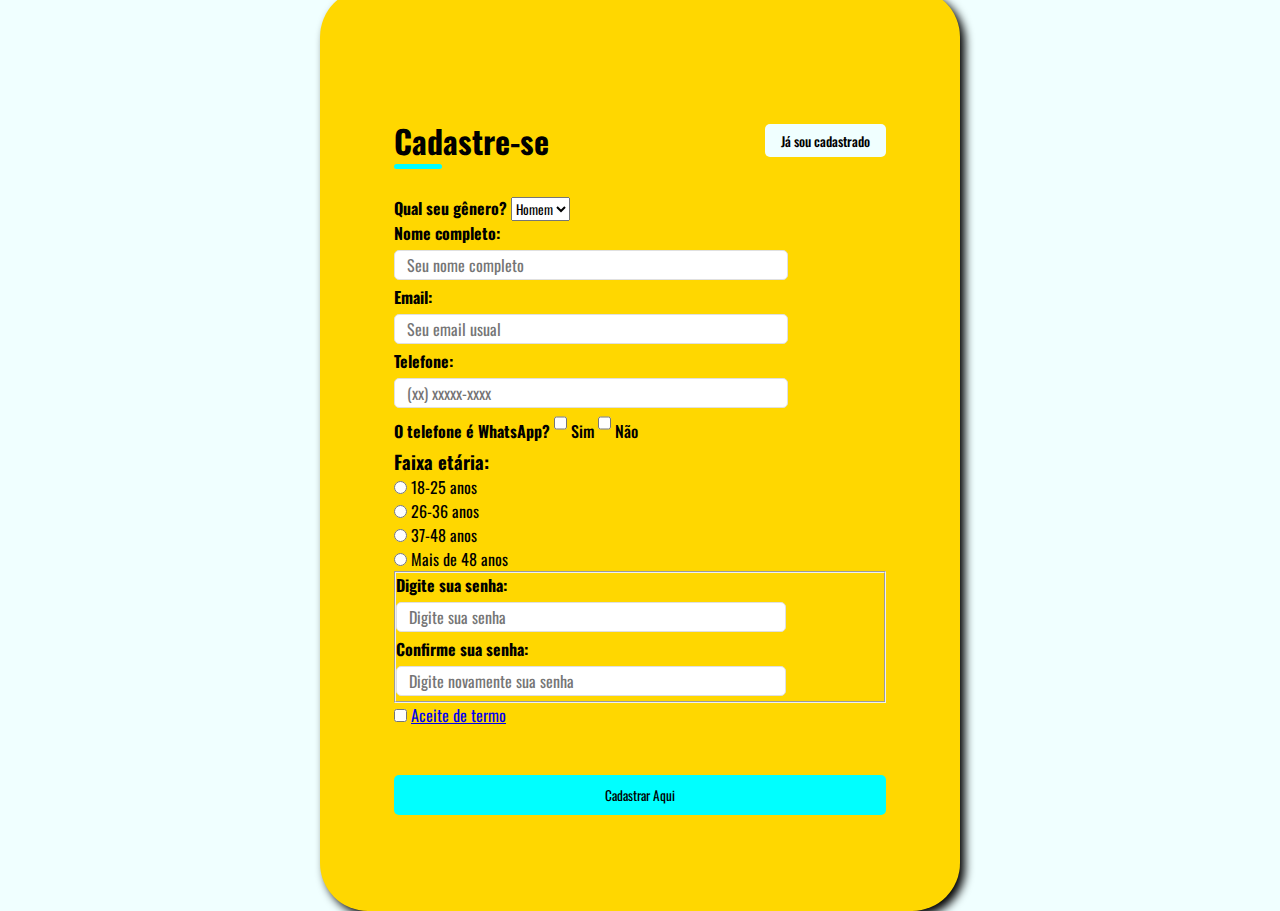
==== index.html @ 2e060f96 "atualização" ====
<!--Projeto
    1 - Fazer Formulário de preenchimento de dados
    2 - Fazer Calculo dos dados para mostrar um resultado 
    3 - Melhorar o Designe do Site com CSS e AngularJS
-->
<!--Tarefaz do HTML Formulário-->

<!-- Criar a Head padrão
      Adicionar o Nome do Formulário
-->

<!-- Body 
    1 - Criar Div para separar por classes, e ter o Container de imagem e forma de texto
    2 - Botão com Já sou Cadastrado com interação para outra pagina HTML
    3 - usar formas distintas de input - 
        *1 - Lista de seleção
        *2 - Texto
        *3 - multipla escolha 
        *4 - somente uma escolha
        *5 - Password com sua área de preenchimento com contorno Fieldset para destaque
    4 - Botão cadastrar automato, enviando para o Email preenchido um email de Boas vindas
    5 - Salvar dados em algum local ainda a defini
-->

<!--Não contem Footer nesse Projeto-->

<!DOCTYPE html>
<html lang="pt-br">
<head>
  <meta charset="UTF-8">
  <meta http-equiv="X-UA-Compatible" content="IE=edge">
  <meta name="viewport" content="width=device-width, initial-scale=1.0">
  <title>Cadastro</title>
  <link rel="stylesheet" href="Assets/CSS/style.css">
</head>
<body>
  <div class="container">
    <div class="form-image">
      <img src="Assets/Imagem/undraw_join_re_w1lh.svg" alt="">
    </div>
    <div class="form">
      <form id="cadastro-form" action="#">
        <div class="form-header">
          <h1>Cadastre-se</h1>
            <div class="login-button">
              <NAV>
                <UL>
                  <button>
                    <a href="./Jacadastrado.html">Já sou cadastrado</a>
                  </button>
                </UL>
              </NAV>
            </div>
        </div>
        <div class="input-group">
          <label for="gender">
            <b>Qual seu gênero?</b>
          </label>
            <select id="gender" name="gender">
              <option value="homem">Homem</option>
              <option value="mulher">Mulher</option>
            </select>
        </div>
        <div class="input-box">
          <label for="name">
            <b>Nome completo:</b>
          </label>
            <input type="text" id="name" name="name" size="60" placeholder="Seu nome completo" required>
        </div>
        <div class="input-box">
          <label for="email">
            <b>Email:</b>
          </label>
            <input type="email" id="email" name="email" size="60" placeholder="Seu email usual" required>
        </div>
        <div class="input-box">
          <label for="phone">
            <b>Telefone:</b>
          </label>
          <input type="tel" id="phone" name="phone"  size="60"placeholder="(xx) xxxxx-xxxx">
       <P>
        <label for="whatsapp"><b>O telefone é WhatsApp?</b></label>  
            <input type="checkbox" id="whatsapp" name="whatsapp">
            <label for="whatsapp">Sim</label>
            <input type="checkbox" id="not-whatsapp" name="not-whatsapp">
            <label for="not-whatsapp">Não</label>
      </P>
        </div>
          <h3>Faixa etária:</h3>
          <p>
            <div>
              <input type="radio" id="18-25" name="age-group" value="18-25">
              <label for="18-25">18-25 anos</label>
          </div>
          <div>
            <input type="radio" id="26-36" name="age-group" value="26-36">
            <label for="26-36">26-36 anos</label>
          </div>
          <div>
            <input type="radio" id="37-48" name="age-group" value="37-48">
            <label for="37-48">37-48 anos</label>
          </div>
          <div>
            <input type="radio" id="48+" name="age-group" value="48+">
            <label for="48+">Mais de 48 anos</label>
          </div>
          </p>
        
        <fieldset>
            <div class="input-box">
                <label for="password"><b>Digite sua senha:</b></label>
                <input id="password" type="password" size="60" name="password" placeholder="Digite sua senha" required>
            </div>
            <div class="input-box">
                <label for="password-confirm"><b>Confirme sua senha:</b></label>
                <input id="password-confirm" type="password" size="60" name="password-confirm" placeholder="Digite novamente sua senha" required>
            </div>
        </fieldset>
        <div>
          <input type="checkbox" id="Aceitar termo" name="Aceitar termo">
          <label for="Aceitar termo"><a href="colocar link com algum termo">Aceite de termo</a></label>
        </div>
        <div class="cadastrar">
            <button type="submit">Cadastrar Aqui</button>
        </div>
        </form>
        <script src="./Assets/JS/Cadastrso.js"></script>        
    </div>
</DIV>
</body>
</html>
---- Assets/CSS/style.css ----
/* Primeira Alterar fonte depois Configuração padrão */
/* Depois configuração do Body:
        - Cor do Backgroud,
        - Cor do Container, 
        - Margens e configurações,
        - Centralizar o modelo,
         onde será o local ancora*/


         @import url('https://fonts.googleapis.com/css2?family=Oswald&display=swap');

         * {
             padding: 0;
             margin: 0;
             box-sizing: border-box;
             font-family: 'Oswald', sans-serif;
         }
         
         body {
             width: 100%;
             height: 100vh;
             display: flex;
             justify-content: Center;
             align-items: center;
             background: #F0FFFF
         }
         .container{
             width: 70%;
             height: 80vt;
             Display: flex;
             box-shadow: 5px 5px 10px rgba(0,0,0.212);
             border-radius: 3rem;
             background: #FFD700;
         }
         .form-image{ 
             width: 60%;
             display: flex;
             justify-content: center;
             align-items: center;
             background: #F0FFFF;
             border-radius: 3rem;
             }
         .form-image{
             width: 50rem;
         }
         .form {
             width: 100%;
             display: flex;
             justify-content: center;
             align-items: center;
             flex-direction: column;
             Padding: 3rem;
         }
         .form-header{
             margin-top: 5rem;
             margin-bottom: 2rem;
             display: flex;
             justify-content: space-between;
         }
         .login-button{
             display: flex;
             align-items: center;
         }
         .login-button button {
             border: none;
             background-color: azure;
             padding: 0.4rem 1rem;
             border-radius: 5px;
             cursor: pointer;
         }
         .login-button button:hover {
             background-color: rgb(0, 255, 76);
         
         }
         .login-button button a{
             text-decoration: none;
             font-weight: 500;
             color: black;
         
         }
         .form-header h1::after{
             content: '';
             display: block;
             width: 3rem;
             height: 0.3rem;
             background-color: aqua;
             margin: 0 auto;
             position: absolute;
             border-radius: 10px;
         }
         
         .input-box {
             width: 80%;
             display: flex;
             flex-direction: column;
             margin-bottom: 5px;
           }
           
           .input-box label {
             font-size: 16px;
             font-weight: 500;
             margin-bottom: 5px;
             color: #000000;
           }
           
           .input-box input {
             height: 30px;
             border: 1px solid #e0e0e0;
             border-radius: 5px;
             padding: 0 12px;
             font-size: 16px;
             color: #424242;
           }
         
           #cadastro-form button[type="submit"] {
            width: 100%;
            margin-top: 3rem;
            border: none;
            background-color: aqua;
            padding: 0.62rem;
            border-radius: 5px;
            cursor: pointer;
            margin-bottom: 3rem;
          }
          
          #cadastro-form button[type="submit"]:hover {
            background-color: rgba(0, 255, 150);
          }
          
          #cadastro-form button[type="submit"] a {
            text-decoration: none;
            font-size: 1rem;
            font-weight: 500;
          }
         
         @media screen and (max-width: 1330px) {
             .form-image{ display: none;}
             .container{width: 50%;}
             .form{width: 100%;}
             }
         @media screen and (max-width: 1064px){
             .container{width: 90%;
             height: auto;
             flex-wrap:nowrap;
             }
           
         }
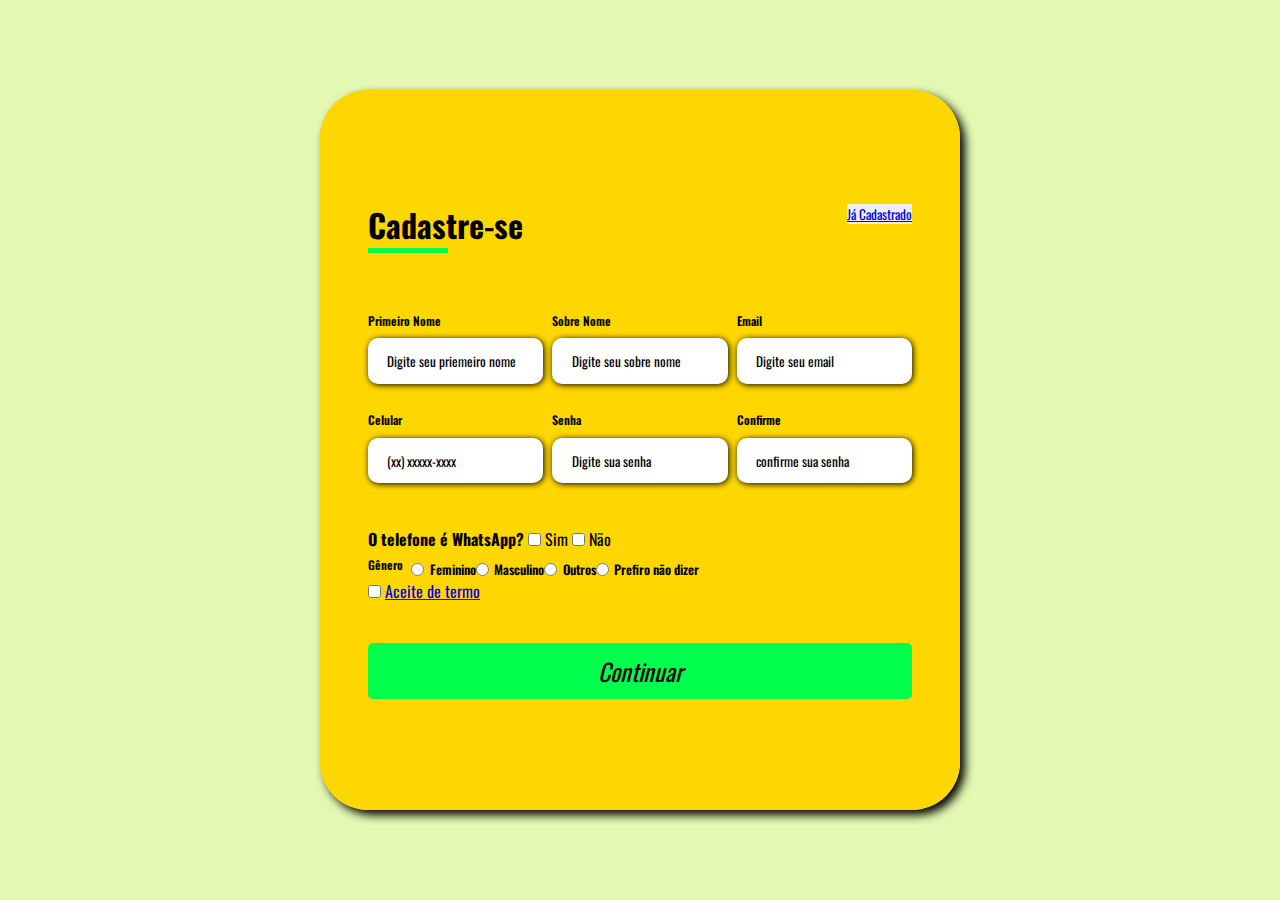
==== commit e88f723f: "atualização responsividade" ====
--- a/index.html
+++ b/index.html
@@ -1,131 +1,92 @@
-<!--Projeto
-    1 - Fazer Formulário de preenchimento de dados
-    2 - Fazer Calculo dos dados para mostrar um resultado 
-    3 - Melhorar o Designe do Site com CSS e AngularJS
--->
-<!--Tarefaz do HTML Formulário-->
-
-<!-- Criar a Head padrão
-      Adicionar o Nome do Formulário
--->
-
-<!-- Body 
-    1 - Criar Div para separar por classes, e ter o Container de imagem e forma de texto
-    2 - Botão com Já sou Cadastrado com interação para outra pagina HTML
-    3 - usar formas distintas de input - 
-        *1 - Lista de seleção
-        *2 - Texto
-        *3 - multipla escolha 
-        *4 - somente uma escolha
-        *5 - Password com sua área de preenchimento com contorno Fieldset para destaque
-    4 - Botão cadastrar automato, enviando para o Email preenchido um email de Boas vindas
-    5 - Salvar dados em algum local ainda a defini
--->
-
-<!--Não contem Footer nesse Projeto-->
-
 <!DOCTYPE html>
 <html lang="pt-br">
 <head>
-  <meta charset="UTF-8">
-  <meta http-equiv="X-UA-Compatible" content="IE=edge">
-  <meta name="viewport" content="width=device-width, initial-scale=1.0">
-  <title>Cadastro</title>
-  <link rel="stylesheet" href="Assets/CSS/style.css">
+    <meta charset="UTF-8">
+    <meta name="viewport" content="width=device-width, initial-scale=1.0">
+    <title>Formulário</title>
+    <link rel="stylesheet" href="./Assets/CSS/style.css">
 </head>
 <body>
-  <div class="container">
-    <div class="form-image">
-      <img src="Assets/Imagem/undraw_join_re_w1lh.svg" alt="">
+    <div class="container">
+        <div class="form-image">
+            <img src="./Assets/Imagem/undraw_join_re_w1lh.svg">
+        </div>
+        <div class="cadastro-form">
+            <form acton="./Jacadastrado.html">
+                <div class="form-header">
+                    <div class="title">
+                        <h1>Cadastre-se</h1>
+                    </div>
+                    <div class="login-botton">
+                        <button><a href="./Jacadastrado.html">Já Cadastrado</a></button>
+                    </div>
+                </div>
+                <div class="input-group">
+                    <div class="input-box">
+                        <label for="firstname">Primeiro Nome</label>
+                        <input type="text" id="firstname" name="firsname" placeholder="Digite seu priemeiro nome" required>
+                    </div>
+                    <div class="input-box">
+                        <label for="lastname">Sobre Nome</label>
+                        <input type="text" id="lastname" name="lastname" placeholder="Digite seu sobre nome" required>
+                    </div>
+                    <div class="input-box">
+                        <label for="email">Email</label>
+                        <input type="email" id="email" name="email" placeholder="Digite seu email" required>
+                    </div>
+                    <div class="input-box">
+                        <label for="number">Celular</label>
+                        <input type="number" id="number" name="number" placeholder="(xx) xxxxx-xxxx" required>
+                    </div>
+                    <div class="input-box">
+                        <label for="password">Senha</label>
+                        <input type="password" id="password" name="password" placeholder="Digite sua senha" required>
+                    </div>
+                    <div class="input-box">
+                        <label for="password">Confirme</label>
+                        <input type="password" id="password" name="confimepassword" placeholder="confirme sua senha" required>
+                    </div>
+                </div>
+                <div class="whats-app">
+                    <label for="whatsapp"><b>O telefone é WhatsApp?</b></label>  
+                    <input type="checkbox" id="whatsapp" name="whatsapp">
+                    <label for="whatsapp">Sim</label>
+                    <input type="checkbox" id="not-whatsapp" name="not-whatsapp">
+                    <label for="not-whatsapp">Não</label>
+                </div>
+                <div class="gender-input">
+                    <div class="gender-title">
+                        <h6>Gênero</h6>
+                    </div>
+                    <div class="gender-group">
+                        <div class="gender-input">
+                            <input type="radio" id="female" name="gender">
+                            <label for="female">Feminino</label>
+                        </div>
+                        <div class="gender-input">
+                            <input type="radio" id="male" name="gender">
+                            <label for="male">Masculino</label>
+                        </div>
+                        <div class="gender-input">
+                            <input type="radio" id="others" name="gender">
+                            <label for="others">Outros</label>
+                        </div>
+                        <div class="gender-input">
+                            <input type="radio" id="none" name="gender">
+                            <label for="none">Prefiro não dizer</label>
+                        </div>
+                    </div>
+                </div>
+                <div class="termo-de-adesao">
+                    <input type="checkbox" id="Aceitar termo" name="Aceitar termo">
+                    <label for="Aceitar termo"><a href="./termo.html">Aceite de termo</a></label>
+                  </div>
+                <div class="continue-button">
+                    <button>Continuar</button>
+                </div>
+            </form>
+        </div>
     </div>
-    <div class="form">
-      <form id="cadastro-form" action="#">
-        <div class="form-header">
-          <h1>Cadastre-se</h1>
-            <div class="login-button">
-              <NAV>
-                <UL>
-                  <button>
-                    <a href="./Jacadastrado.html">Já sou cadastrado</a>
-                  </button>
-                </UL>
-              </NAV>
-            </div>
-        </div>
-        <div class="input-group">
-          <label for="gender">
-            <b>Qual seu gênero?</b>
-          </label>
-            <select id="gender" name="gender">
-              <option value="homem">Homem</option>
-              <option value="mulher">Mulher</option>
-            </select>
-        </div>
-        <div class="input-box">
-          <label for="name">
-            <b>Nome completo:</b>
-          </label>
-            <input type="text" id="name" name="name" size="60" placeholder="Seu nome completo" required>
-        </div>
-        <div class="input-box">
-          <label for="email">
-            <b>Email:</b>
-          </label>
-            <input type="email" id="email" name="email" size="60" placeholder="Seu email usual" required>
-        </div>
-        <div class="input-box">
-          <label for="phone">
-            <b>Telefone:</b>
-          </label>
-          <input type="tel" id="phone" name="phone"  size="60"placeholder="(xx) xxxxx-xxxx">
-       <P>
-        <label for="whatsapp"><b>O telefone é WhatsApp?</b></label>  
-            <input type="checkbox" id="whatsapp" name="whatsapp">
-            <label for="whatsapp">Sim</label>
-            <input type="checkbox" id="not-whatsapp" name="not-whatsapp">
-            <label for="not-whatsapp">Não</label>
-      </P>
-        </div>
-          <h3>Faixa etária:</h3>
-          <p>
-            <div>
-              <input type="radio" id="18-25" name="age-group" value="18-25">
-              <label for="18-25">18-25 anos</label>
-          </div>
-          <div>
-            <input type="radio" id="26-36" name="age-group" value="26-36">
-            <label for="26-36">26-36 anos</label>
-          </div>
-          <div>
-            <input type="radio" id="37-48" name="age-group" value="37-48">
-            <label for="37-48">37-48 anos</label>
-          </div>
-          <div>
-            <input type="radio" id="48+" name="age-group" value="48+">
-            <label for="48+">Mais de 48 anos</label>
-          </div>
-          </p>
-        
-        <fieldset>
-            <div class="input-box">
-                <label for="password"><b>Digite sua senha:</b></label>
-                <input id="password" type="password" size="60" name="password" placeholder="Digite sua senha" required>
-            </div>
-            <div class="input-box">
-                <label for="password-confirm"><b>Confirme sua senha:</b></label>
-                <input id="password-confirm" type="password" size="60" name="password-confirm" placeholder="Digite novamente sua senha" required>
-            </div>
-        </fieldset>
-        <div>
-          <input type="checkbox" id="Aceitar termo" name="Aceitar termo">
-          <label for="Aceitar termo"><a href="colocar link com algum termo">Aceite de termo</a></label>
-        </div>
-        <div class="cadastrar">
-            <button type="submit">Cadastrar Aqui</button>
-        </div>
-        </form>
-        <script src="./Assets/JS/Cadastrso.js"></script>        
-    </div>
-</DIV>
+    <script src="./Assets/JS/Cadastro.js"></script>
 </body>
 </html>--- a/Assets/CSS/style.css
+++ b/Assets/CSS/style.css
@@ -1,147 +1,165 @@
-/* Primeira Alterar fonte depois Configuração padrão */
-/* Depois configuração do Body:
-        - Cor do Backgroud,
-        - Cor do Container, 
-        - Margens e configurações,
-        - Centralizar o modelo,
-         onde será o local ancora*/
+@import url('https://fonts.googleapis.com/css2?family=Oswald&display=swap');
+*{
+    padding: 0; 
+    margin: 0;
+    border:0;
+    box-sizing: border-box;
+    font-family: 'Oswald', sans-serif;
+}
+body{
+    width: 100%;
+    height: 100vh;
+    display: flex;
+    justify-content: center;
+    align-items: center;
+    background-color: #a2e7004d;
+}
+.container{
+    width: 70%;
+    height: 80vh;
+    display: flex;
+    background-color: #FFD700;
+    box-shadow: 5px 5px 10px rgba(0,0,0.212);
+    border-radius: 3rem;
+}
+.form-image{
+    width:48%;
+    display: flex;
+    justify-content: center;
+    align-items: center;
+    background-color: #f5f85b;
+    border-radius: 3rem;
+}
+.form-image img{
+    width: 48rem;
+}
+.cadastro-form{
+    width: 100%; 
+    display: flex;
+    justify-content: center;
+    align-items: center;
+    flex-direction: column;
+    background-color: #FFD700; 
+    padding: 3rem;
+    border-radius: 3rem;
+}
+
+.form-header{
+    margin-bottom: 3rem;
+    display: flex;
+    justify-content: space-between;
+}
+
+.form-header h1::after{
+    content: '';
+    display: block;
+    width: 5rem;
+    height: 0.3rem;
+    background-color: rgb(0, 255, 76);
+    margin: 0 auto;
+    position: absolute;
+    border: 10px;
+}
+
+.input-group{
+    display: flex;
+    flex-wrap: wrap;
+    justify-content: space-between;
+    padding: 1rem 0;
+}
+.input-box{
+    display: flex;
+    flex-direction: column;
+    margin-bottom: 1.1rem;
+}
+
+.input-box input{
+    margin: 0.6rem 0;
+    padding: 0.8rem 1.2rem;
+    border: none;
+    border-radius: 10px;
+    box-shadow: 1px 1px 6px #000
+}
+.input-box input:hover{
+    background-color: #eeeeee75;
+}
+.input-box input:focus-visible{
+    outline: 1px solid rgb(0, 255, 76)
+}
+.input-box label, .gender-title h6{
+    font-size: 0.75rem;
+    font-weight: 600;
+    color:#000
+}
+.input-box input::placeholder{
+    color: #000
+}
+.gender-group{
+    display: flex;
+    justify-content: space-between;
+    margin-top: 0.62rem;
+    padding: 0 0.5rem;
+}
+.gender-input{
+    display: flex;
+    align-items: center;
+}
+.gender-input input{
+    margin-right: 0.35rem;
+}
+.gender-input label{
+    font-size: 0.81rem;
+    font-weight: 600;
+    color: #000
+}
+.continue-button button{
+    width: 100%;
+    margin-top: 2.5rem;
+    border: none;
+    background-color: rgb(0, 255, 76) ;
+    padding: 0.62rem;
+    border-radius: 5px;
+    cursor: pointer;
+    color: #000;
+    font-style: oblique;
+    font-size: x-large;
+}
+.continue-button button:hover{
+    background-color: rgb(0, 255, 76);
+}
+.continue-button button a {
+text-decoration: none;
+font-size: 0.93rem;
+font-weight: 500;
+color: #fff
+}
 
 
-         @import url('https://fonts.googleapis.com/css2?family=Oswald&display=swap');
+@media screen and (max-width: 1330px){
+    .form-image {display:none}
+    .container{width:50%}
+    .cadastro-form{width:100%}
+    }
 
-         * {
-             padding: 0;
-             margin: 0;
-             box-sizing: border-box;
-             font-family: 'Oswald', sans-serif;
-         }
-         
-         body {
-             width: 100%;
-             height: 100vh;
-             display: flex;
-             justify-content: Center;
-             align-items: center;
-             background: #F0FFFF
-         }
-         .container{
-             width: 70%;
-             height: 80vt;
-             Display: flex;
-             box-shadow: 5px 5px 10px rgba(0,0,0.212);
-             border-radius: 3rem;
-             background: #FFD700;
-         }
-         .form-image{ 
-             width: 60%;
-             display: flex;
-             justify-content: center;
-             align-items: center;
-             background: #F0FFFF;
-             border-radius: 3rem;
-             }
-         .form-image{
-             width: 50rem;
-         }
-         .form {
-             width: 100%;
-             display: flex;
-             justify-content: center;
-             align-items: center;
-             flex-direction: column;
-             Padding: 3rem;
-         }
-         .form-header{
-             margin-top: 5rem;
-             margin-bottom: 2rem;
-             display: flex;
-             justify-content: space-between;
-         }
-         .login-button{
-             display: flex;
-             align-items: center;
-         }
-         .login-button button {
-             border: none;
-             background-color: azure;
-             padding: 0.4rem 1rem;
-             border-radius: 5px;
-             cursor: pointer;
-         }
-         .login-button button:hover {
-             background-color: rgb(0, 255, 76);
-         
-         }
-         .login-button button a{
-             text-decoration: none;
-             font-weight: 500;
-             color: black;
-         
-         }
-         .form-header h1::after{
-             content: '';
-             display: block;
-             width: 3rem;
-             height: 0.3rem;
-             background-color: aqua;
-             margin: 0 auto;
-             position: absolute;
-             border-radius: 10px;
-         }
-         
-         .input-box {
-             width: 80%;
-             display: flex;
-             flex-direction: column;
-             margin-bottom: 5px;
-           }
-           
-           .input-box label {
-             font-size: 16px;
-             font-weight: 500;
-             margin-bottom: 5px;
-             color: #000000;
-           }
-           
-           .input-box input {
-             height: 30px;
-             border: 1px solid #e0e0e0;
-             border-radius: 5px;
-             padding: 0 12px;
-             font-size: 16px;
-             color: #424242;
-           }
-         
-           #cadastro-form button[type="submit"] {
-            width: 100%;
-            margin-top: 3rem;
-            border: none;
-            background-color: aqua;
-            padding: 0.62rem;
-            border-radius: 5px;
-            cursor: pointer;
-            margin-bottom: 3rem;
-          }
-          
-          #cadastro-form button[type="submit"]:hover {
-            background-color: rgba(0, 255, 150);
-          }
-          
-          #cadastro-form button[type="submit"] a {
-            text-decoration: none;
-            font-size: 1rem;
-            font-weight: 500;
-          }
-         
-         @media screen and (max-width: 1330px) {
-             .form-image{ display: none;}
-             .container{width: 50%;}
-             .form{width: 100%;}
-             }
-         @media screen and (max-width: 1064px){
-             .container{width: 90%;
-             height: auto;
-             flex-wrap:nowrap;
-             }
-           
-         }+@media screen and (max-width: 1064px){
+    .container{width:90%;
+                height: auto;}
+    .input-group{
+        flex-direction: column;
+        overflow-y: scroll;
+        flex-wrap: nowrap;
+        max-height: 10rem;
+        padding-right: 5rem;
+    }
+    .gender-input{
+        margin-top: 2rem;
+    }
+    .gender-group{
+        flex-direction: column;
+    }
+    .gender-input {
+        margin-top: 0.5rem;
+    }
+
+    
+}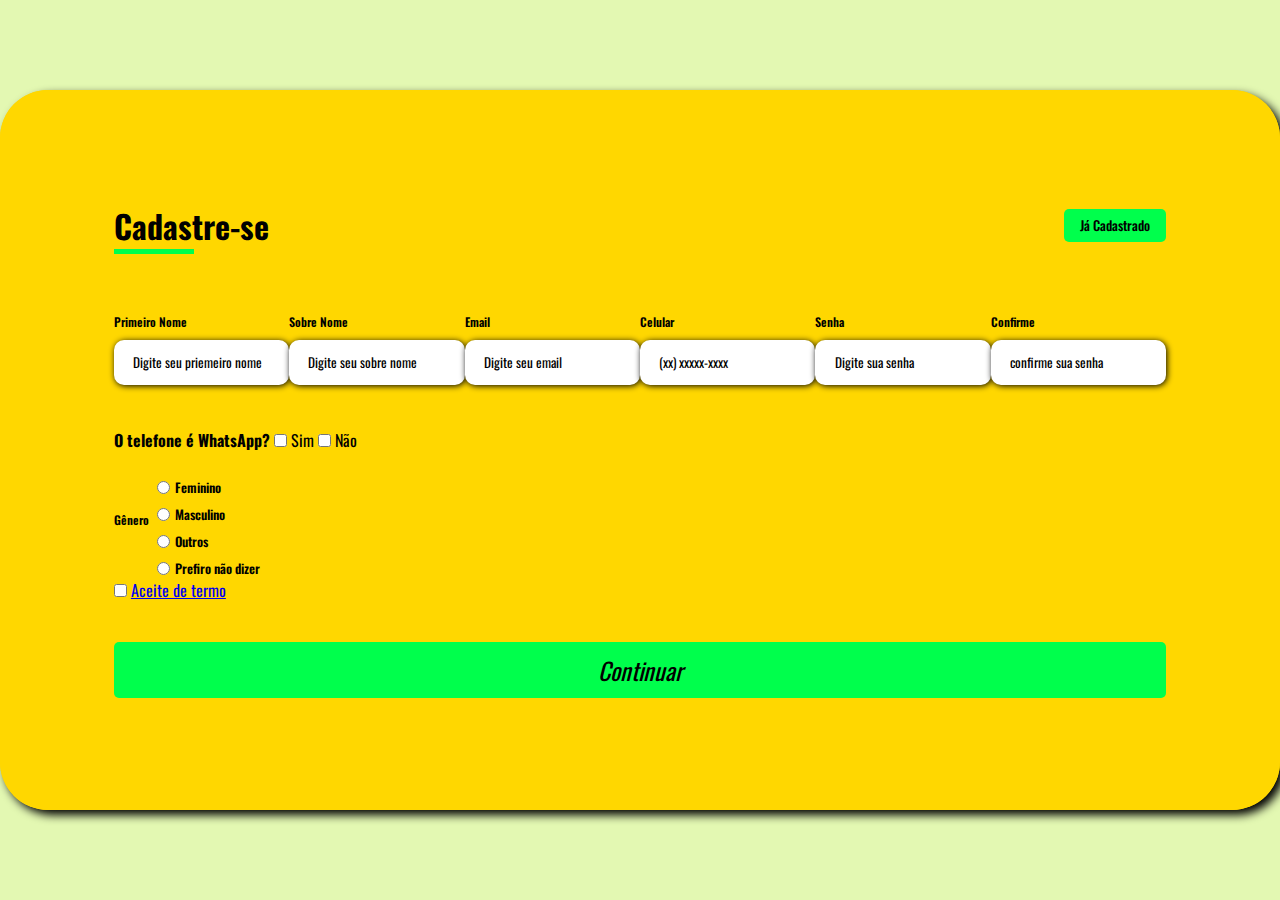
==== commit 2c8044e1: "envio de atualização site" ====
--- a/index.html
+++ b/index.html
@@ -17,7 +17,7 @@
                     <div class="title">
                         <h1>Cadastre-se</h1>
                     </div>
-                    <div class="login-botton">
+                    <div class="login-button">
                         <button><a href="./Jacadastrado.html">Já Cadastrado</a></button>
                     </div>
                 </div>
--- a/Assets/CSS/style.css
+++ b/Assets/CSS/style.css
@@ -49,7 +49,26 @@
     display: flex;
     justify-content: space-between;
 }
+.login-button{
+    display:flex;
+    align-items: center;
 
+}
+.login-button button {
+    border: none;
+    background-color: rgb(0, 255, 76);
+    padding: 0.4rem 1rem;
+    border-radius: 5px;
+    cursor: pointer;
+}
+.login-button button:hover{
+    background-color: rgb(34, 105, 55);
+}
+.login-button button a{
+    text-decoration: none;
+    font-weight: 500;
+    color: #000000;
+}
 .form-header h1::after{
     content: '';
     display: block;
@@ -125,7 +144,7 @@
     font-size: x-large;
 }
 .continue-button button:hover{
-    background-color: rgb(0, 255, 76);
+    background-color: rgb(34, 105, 55);
 }
 .continue-button button a {
 text-decoration: none;
@@ -137,19 +156,21 @@
 
 @media screen and (max-width: 1330px){
     .form-image {display:none}
-    .container{width:50%}
+    .container{width:100%}
     .cadastro-form{width:100%}
     }
 
 @media screen and (max-width: 1064px){
-    .container{width:90%;
+    .container{width:100%;
                 height: auto;}
     .input-group{
         flex-direction: column;
         overflow-y: scroll;
         flex-wrap: nowrap;
         max-height: 10rem;
+        min-width: 360px;
         padding-right: 5rem;
+        margin: 2rem;}
     }
     .gender-input{
         margin-top: 2rem;
@@ -159,7 +180,4 @@
     }
     .gender-input {
         margin-top: 0.5rem;
-    }
-
-    
-}+    }